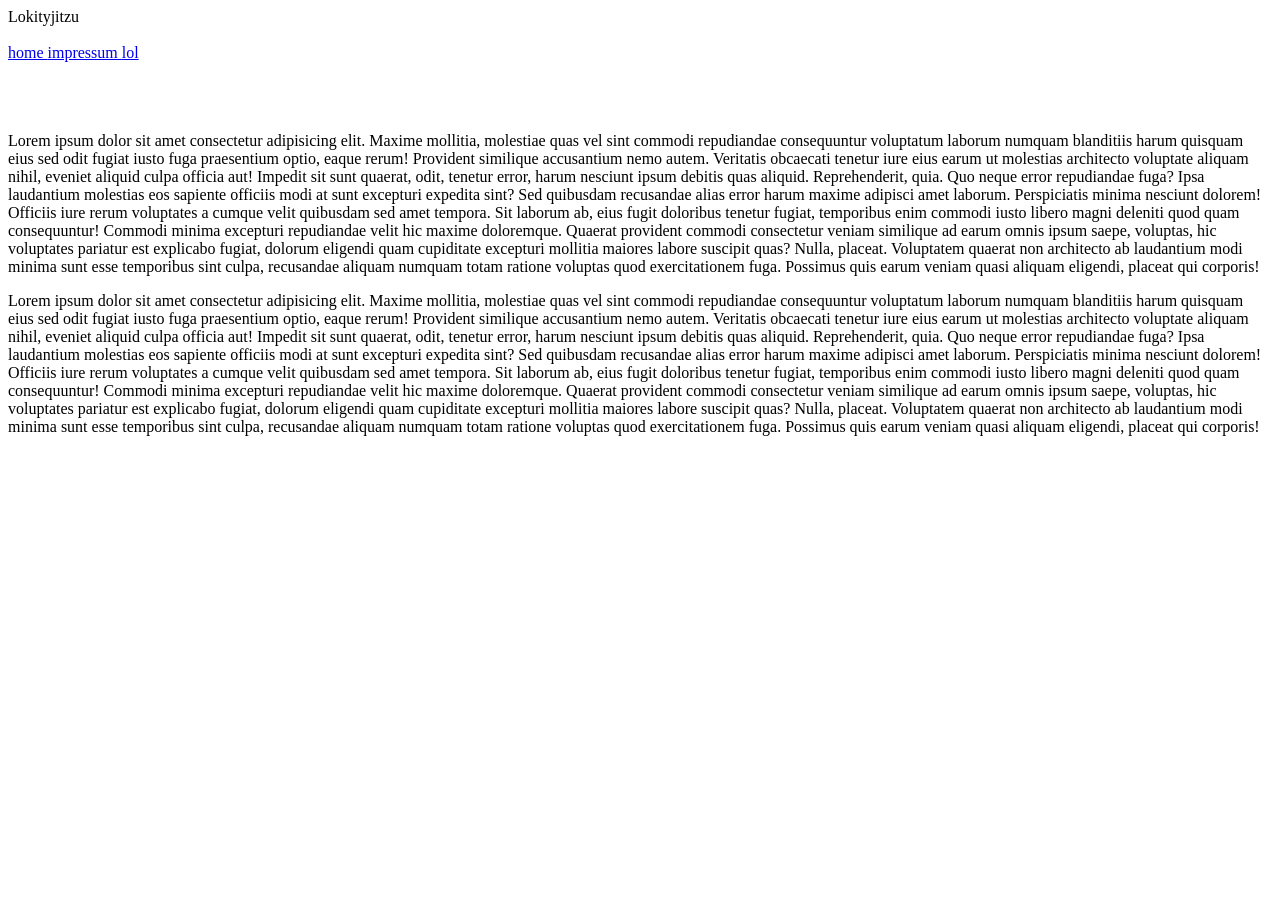
==== index.html @ 3b1784e5 "Update and rename README.md to index.html" ====
<!DOCTYPE html>
<html lang="de">
<head>
    <meta charset="UTF-8">
    <title>Home</title>
    <link rel="stylesheet" type="text/css" href="style.css">
</head>
<body>
    <div id="site">
        <div id="navbar">
            <div class="logo">
                Lokityjitzu
            </div>
            <br>
            <a href="#" class="eintrag"> home </a>
            <a href="#" class="eintrag"> impressum </a>
            <a href="#" class="eintrag"> lol </a>
        </div>
        <br class="void">
        <br class="void">
        <br class="void">
        <div id="texte">
            <div class="text">
                <p>Lorem ipsum dolor sit amet consectetur adipisicing elit. Maxime mollitia,
                    molestiae quas vel sint commodi repudiandae consequuntur voluptatum laborum
                    numquam blanditiis harum quisquam eius sed odit fugiat iusto fuga praesentium
                    optio, eaque rerum! Provident similique accusantium nemo autem. Veritatis
                    obcaecati tenetur iure eius earum ut molestias architecto voluptate aliquam
                    nihil, eveniet aliquid culpa officia aut! Impedit sit sunt quaerat, odit,
                    tenetur error, harum nesciunt ipsum debitis quas aliquid. Reprehenderit,
                    quia. Quo neque error repudiandae fuga? Ipsa laudantium molestias eos
                    sapiente officiis modi at sunt excepturi expedita sint? Sed quibusdam
                    recusandae alias error harum maxime adipisci amet laborum. Perspiciatis
                    minima nesciunt dolorem! Officiis iure rerum voluptates a cumque velit
                    quibusdam sed amet tempora. Sit laborum ab, eius fugit doloribus tenetur
                    fugiat, temporibus enim commodi iusto libero magni deleniti quod quam
                    consequuntur! Commodi minima excepturi repudiandae velit hic maxime
                    doloremque. Quaerat provident commodi consectetur veniam similique ad
                    earum omnis ipsum saepe, voluptas, hic voluptates pariatur est explicabo
                    fugiat, dolorum eligendi quam cupiditate excepturi mollitia maiores labore
                    suscipit quas? Nulla, placeat. Voluptatem quaerat non architecto ab laudantium
                    modi minima sunt esse temporibus sint culpa, recusandae aliquam numquam
                    totam ratione voluptas quod exercitationem fuga. Possimus quis earum veniam
                    quasi aliquam eligendi, placeat qui corporis!</p>
            </div>
            <div class="text">
                <p>Lorem ipsum dolor sit amet consectetur adipisicing elit. Maxime mollitia,
                    molestiae quas vel sint commodi repudiandae consequuntur voluptatum laborum
                    numquam blanditiis harum quisquam eius sed odit fugiat iusto fuga praesentium
                    optio, eaque rerum! Provident similique accusantium nemo autem. Veritatis
                    obcaecati tenetur iure eius earum ut molestias architecto voluptate aliquam
                    nihil, eveniet aliquid culpa officia aut! Impedit sit sunt quaerat, odit,
                    tenetur error, harum nesciunt ipsum debitis quas aliquid. Reprehenderit,
                    quia. Quo neque error repudiandae fuga? Ipsa laudantium molestias eos
                    sapiente officiis modi at sunt excepturi expedita sint? Sed quibusdam
                    recusandae alias error harum maxime adipisci amet laborum. Perspiciatis
                    minima nesciunt dolorem! Officiis iure rerum voluptates a cumque velit
                    quibusdam sed amet tempora. Sit laborum ab, eius fugit doloribus tenetur
                    fugiat, temporibus enim commodi iusto libero magni deleniti quod quam
                    consequuntur! Commodi minima excepturi repudiandae velit hic maxime
                    doloremque. Quaerat provident commodi consectetur veniam similique ad
                    earum omnis ipsum saepe, voluptas, hic voluptates pariatur est explicabo
                    fugiat, dolorum eligendi quam cupiditate excepturi mollitia maiores labore
                    suscipit quas? Nulla, placeat. Voluptatem quaerat non architecto ab laudantium
                    modi minima sunt esse temporibus sint culpa, recusandae aliquam numquam
                    totam ratione voluptas quod exercitationem fuga. Possimus quis earum veniam
                    quasi aliquam eligendi, placeat qui corporis!</p>
            </div>
        </div>
    </div>
</body>
</html>
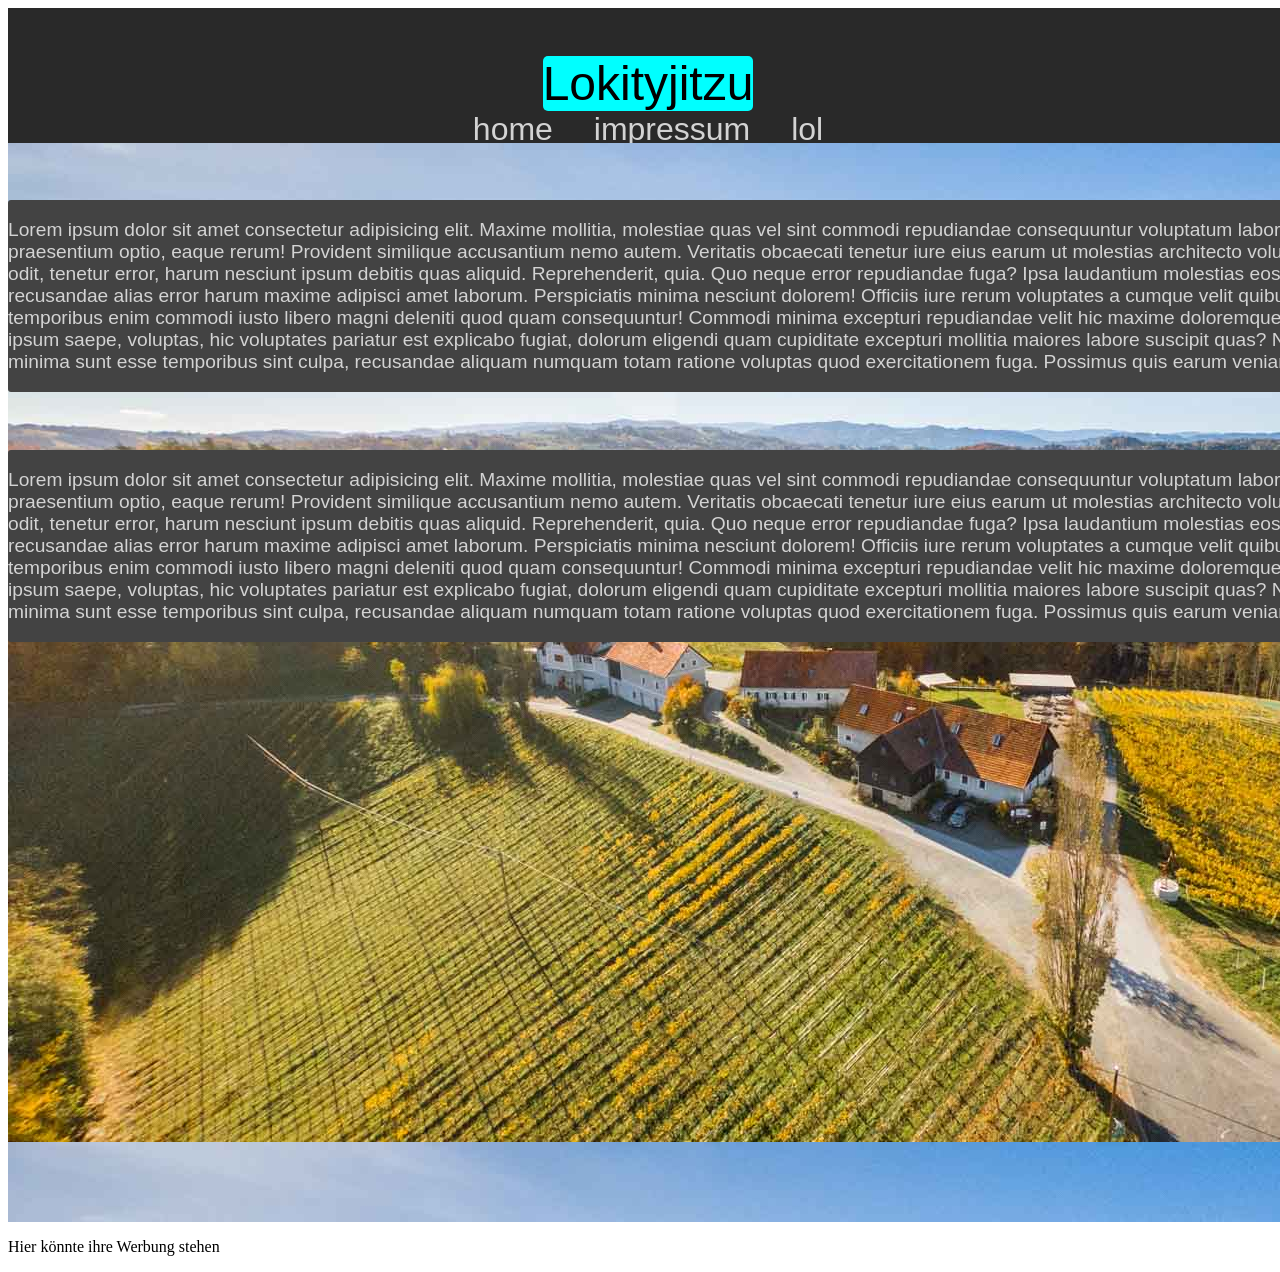
==== commit c60a867e: "Update index.html" ====
--- a/index.html
+++ b/index.html
@@ -13,7 +13,7 @@
             </div>
             <br>
             <a href="#" class="eintrag"> home </a>
-            <a href="#" class="eintrag"> impressum </a>
+            <a href="#impressum" class="eintrag"> impressum </a>
             <a href="#" class="eintrag"> lol </a>
         </div>
         <br class="void">
@@ -67,6 +67,7 @@
                     quasi aliquam eligendi, placeat qui corporis!</p>
             </div>
         </div>
+        <p id="impressum">Hier könnte ihre Werbung stehen</p>
     </div>
 </body>
 </html>
--- a/style.css
+++ b/style.css
@@ -0,0 +1,54 @@
+.logo {
+    font-family: Arial;
+    background-color: aqua;
+    border-radius: 5px;
+    font-size: 3em;
+    display: inline-flex;
+    margin-top: 1em;
+}
+
+.eintrag {
+    font-size: 2em;
+    font-family: Arial, monospace;
+    text-decoration: none;
+    color: lightgray;
+    padding: 1em 0.5em 0.5em;
+}
+
+.eintrag:hover {
+    color: lightblue;
+}
+
+.text {
+    font-family: Arial;
+    font-size: 1.2em;
+    background-color: #434343;
+    contain: content;
+    margin-top: 3em;
+    color: lightgray;
+    border-radius: 3px;
+    width: 100%;
+
+}
+
+#texte {
+    z-index: 2;
+    background-image: url("background.jpg");
+    padding-top: 5em;
+    width: 1920px;
+    height: 1080px;
+}
+
+.void {
+    height: 100cm;
+}
+
+#navbar {
+    background-color: #292929;
+    height: 15%;
+    text-align: center;
+    position: fixed;
+    width: 100%;
+    overflow: auto;
+    z-index: 1;
+}
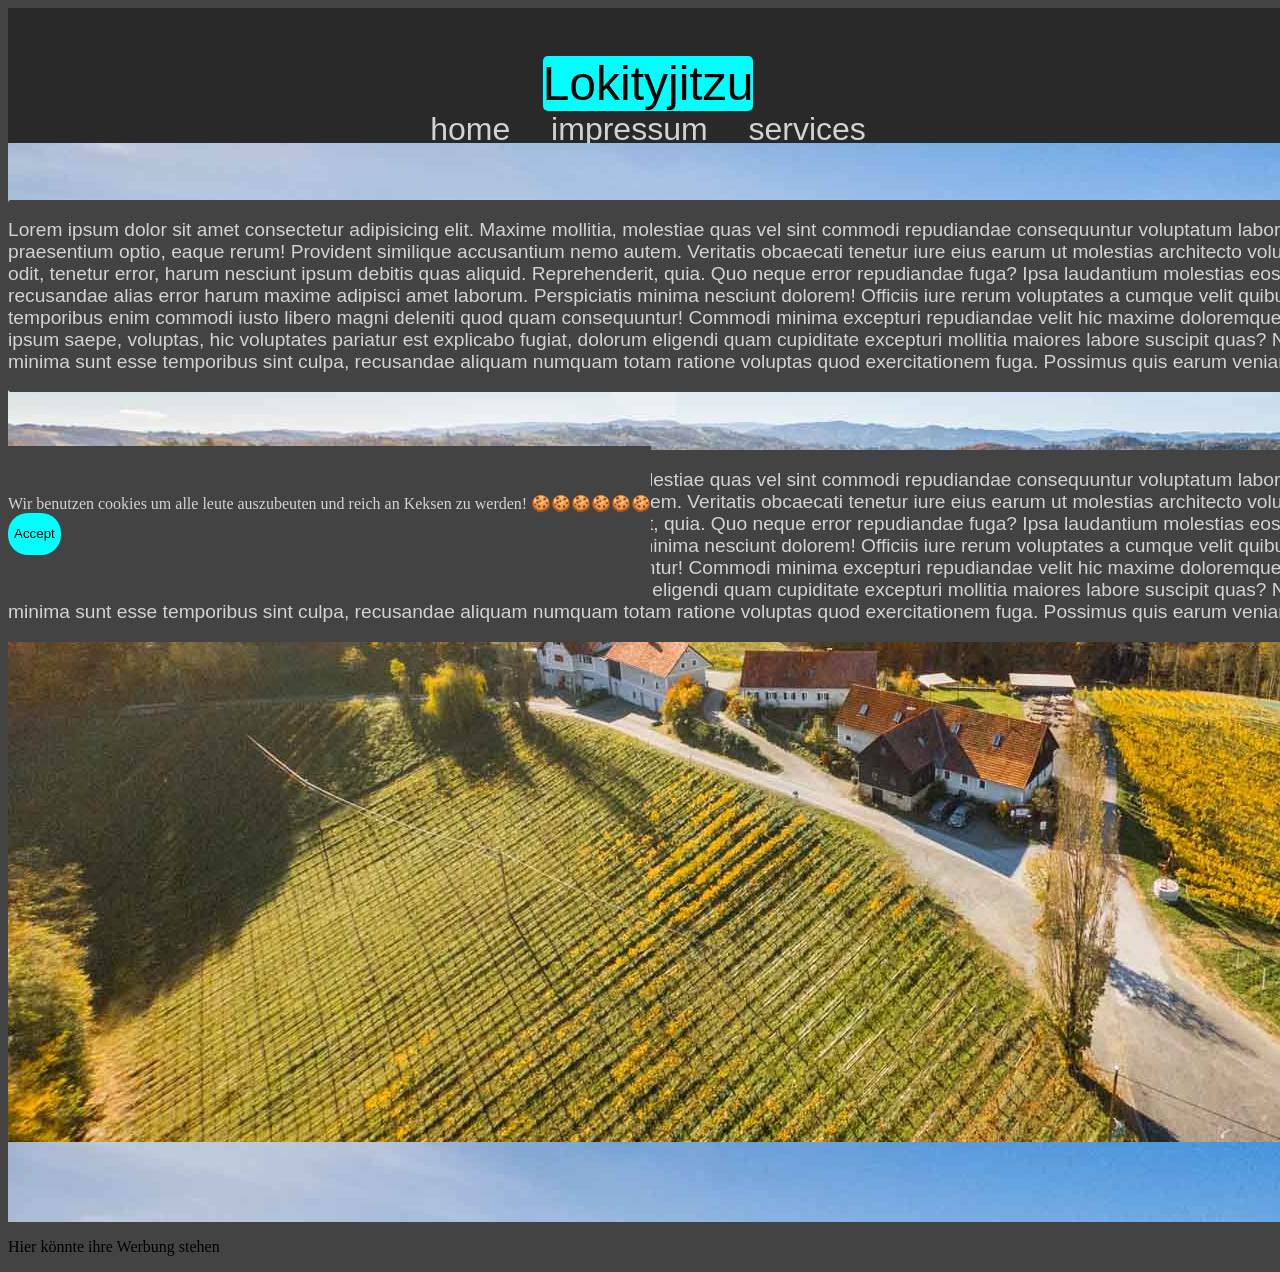
==== commit 70dc86f4: "Add files via upload" ====
--- a/index.html
+++ b/index.html
@@ -1,73 +1,86 @@
-<!DOCTYPE html>
-<html lang="de">
-<head>
-    <meta charset="UTF-8">
-    <title>Home</title>
-    <link rel="stylesheet" type="text/css" href="style.css">
-</head>
-<body>
-    <div id="site">
-        <div id="navbar">
-            <div class="logo">
-                Lokityjitzu
-            </div>
-            <br>
-            <a href="#" class="eintrag"> home </a>
-            <a href="#impressum" class="eintrag"> impressum </a>
-            <a href="#" class="eintrag"> lol </a>
-        </div>
-        <br class="void">
-        <br class="void">
-        <br class="void">
-        <div id="texte">
-            <div class="text">
-                <p>Lorem ipsum dolor sit amet consectetur adipisicing elit. Maxime mollitia,
-                    molestiae quas vel sint commodi repudiandae consequuntur voluptatum laborum
-                    numquam blanditiis harum quisquam eius sed odit fugiat iusto fuga praesentium
-                    optio, eaque rerum! Provident similique accusantium nemo autem. Veritatis
-                    obcaecati tenetur iure eius earum ut molestias architecto voluptate aliquam
-                    nihil, eveniet aliquid culpa officia aut! Impedit sit sunt quaerat, odit,
-                    tenetur error, harum nesciunt ipsum debitis quas aliquid. Reprehenderit,
-                    quia. Quo neque error repudiandae fuga? Ipsa laudantium molestias eos
-                    sapiente officiis modi at sunt excepturi expedita sint? Sed quibusdam
-                    recusandae alias error harum maxime adipisci amet laborum. Perspiciatis
-                    minima nesciunt dolorem! Officiis iure rerum voluptates a cumque velit
-                    quibusdam sed amet tempora. Sit laborum ab, eius fugit doloribus tenetur
-                    fugiat, temporibus enim commodi iusto libero magni deleniti quod quam
-                    consequuntur! Commodi minima excepturi repudiandae velit hic maxime
-                    doloremque. Quaerat provident commodi consectetur veniam similique ad
-                    earum omnis ipsum saepe, voluptas, hic voluptates pariatur est explicabo
-                    fugiat, dolorum eligendi quam cupiditate excepturi mollitia maiores labore
-                    suscipit quas? Nulla, placeat. Voluptatem quaerat non architecto ab laudantium
-                    modi minima sunt esse temporibus sint culpa, recusandae aliquam numquam
-                    totam ratione voluptas quod exercitationem fuga. Possimus quis earum veniam
-                    quasi aliquam eligendi, placeat qui corporis!</p>
-            </div>
-            <div class="text">
-                <p>Lorem ipsum dolor sit amet consectetur adipisicing elit. Maxime mollitia,
-                    molestiae quas vel sint commodi repudiandae consequuntur voluptatum laborum
-                    numquam blanditiis harum quisquam eius sed odit fugiat iusto fuga praesentium
-                    optio, eaque rerum! Provident similique accusantium nemo autem. Veritatis
-                    obcaecati tenetur iure eius earum ut molestias architecto voluptate aliquam
-                    nihil, eveniet aliquid culpa officia aut! Impedit sit sunt quaerat, odit,
-                    tenetur error, harum nesciunt ipsum debitis quas aliquid. Reprehenderit,
-                    quia. Quo neque error repudiandae fuga? Ipsa laudantium molestias eos
-                    sapiente officiis modi at sunt excepturi expedita sint? Sed quibusdam
-                    recusandae alias error harum maxime adipisci amet laborum. Perspiciatis
-                    minima nesciunt dolorem! Officiis iure rerum voluptates a cumque velit
-                    quibusdam sed amet tempora. Sit laborum ab, eius fugit doloribus tenetur
-                    fugiat, temporibus enim commodi iusto libero magni deleniti quod quam
-                    consequuntur! Commodi minima excepturi repudiandae velit hic maxime
-                    doloremque. Quaerat provident commodi consectetur veniam similique ad
-                    earum omnis ipsum saepe, voluptas, hic voluptates pariatur est explicabo
-                    fugiat, dolorum eligendi quam cupiditate excepturi mollitia maiores labore
-                    suscipit quas? Nulla, placeat. Voluptatem quaerat non architecto ab laudantium
-                    modi minima sunt esse temporibus sint culpa, recusandae aliquam numquam
-                    totam ratione voluptas quod exercitationem fuga. Possimus quis earum veniam
-                    quasi aliquam eligendi, placeat qui corporis!</p>
-            </div>
-        </div>
-        <p id="impressum">Hier könnte ihre Werbung stehen</p>
-    </div>
-</body>
-</html>
+<!DOCTYPE html>
+<html lang="de">
+<head>
+    <meta charset="UTF-8">
+    <title>Home</title>
+    <link rel="stylesheet" type="text/css" href="style.css">
+    <script src="https://ajax.googleapis.com/ajax/libs/jquery/3.6.0/jquery.min.js"></script>
+    <script src="main.js"></script>
+</head>
+<body>
+    <div id="site">
+        <div id="navbar">
+            <div class="logo">
+                Lokityjitzu
+            </div>
+            <br>
+            <a href="#" class="eintrag"> home </a>
+            <a href="#impressum" class="eintrag" id="impressumlink"> impressum </a>
+            <a class="eintrag" id="serviceslink"> services </a>
+        </div>
+        <br class="void">
+        <br class="void">
+        <br class="void">
+        <div id="services">
+            <p>
+                Wir Bieten Lorem Ipsum an!
+                Fertiges und frisches Lorem
+                Ipsum nur hier und heute!
+            </p>
+        </div>
+        <div id="cookiebanner">
+            Wir benutzen cookies um alle leute auszubeuten und reich an Keksen zu werden! 🍪🍪🍪🍪🍪🍪 <br>
+            <button id="cookieaccept" onclick="AcceptCookies()">Accept</button>
+        </div>
+        <div id="texte">
+            <div class="text">
+                <p>Lorem ipsum dolor sit amet consectetur adipisicing elit. Maxime mollitia,
+                    molestiae quas vel sint commodi repudiandae consequuntur voluptatum laborum
+                    numquam blanditiis harum quisquam eius sed odit fugiat iusto fuga praesentium
+                    optio, eaque rerum! Provident similique accusantium nemo autem. Veritatis
+                    obcaecati tenetur iure eius earum ut molestias architecto voluptate aliquam
+                    nihil, eveniet aliquid culpa officia aut! Impedit sit sunt quaerat, odit,
+                    tenetur error, harum nesciunt ipsum debitis quas aliquid. Reprehenderit,
+                    quia. Quo neque error repudiandae fuga? Ipsa laudantium molestias eos
+                    sapiente officiis modi at sunt excepturi expedita sint? Sed quibusdam
+                    recusandae alias error harum maxime adipisci amet laborum. Perspiciatis
+                    minima nesciunt dolorem! Officiis iure rerum voluptates a cumque velit
+                    quibusdam sed amet tempora. Sit laborum ab, eius fugit doloribus tenetur
+                    fugiat, temporibus enim commodi iusto libero magni deleniti quod quam
+                    consequuntur! Commodi minima excepturi repudiandae velit hic maxime
+                    doloremque. Quaerat provident commodi consectetur veniam similique ad
+                    earum omnis ipsum saepe, voluptas, hic voluptates pariatur est explicabo
+                    fugiat, dolorum eligendi quam cupiditate excepturi mollitia maiores labore
+                    suscipit quas? Nulla, placeat. Voluptatem quaerat non architecto ab laudantium
+                    modi minima sunt esse temporibus sint culpa, recusandae aliquam numquam
+                    totam ratione voluptas quod exercitationem fuga. Possimus quis earum veniam
+                    quasi aliquam eligendi, placeat qui corporis!</p>
+            </div>
+            <div class="text">
+                <p>Lorem ipsum dolor sit amet consectetur adipisicing elit. Maxime mollitia,
+                    molestiae quas vel sint commodi repudiandae consequuntur voluptatum laborum
+                    numquam blanditiis harum quisquam eius sed odit fugiat iusto fuga praesentium
+                    optio, eaque rerum! Provident similique accusantium nemo autem. Veritatis
+                    obcaecati tenetur iure eius earum ut molestias architecto voluptate aliquam
+                    nihil, eveniet aliquid culpa officia aut! Impedit sit sunt quaerat, odit,
+                    tenetur error, harum nesciunt ipsum debitis quas aliquid. Reprehenderit,
+                    quia. Quo neque error repudiandae fuga? Ipsa laudantium molestias eos
+                    sapiente officiis modi at sunt excepturi expedita sint? Sed quibusdam
+                    recusandae alias error harum maxime adipisci amet laborum. Perspiciatis
+                    minima nesciunt dolorem! Officiis iure rerum voluptates a cumque velit
+                    quibusdam sed amet tempora. Sit laborum ab, eius fugit doloribus tenetur
+                    fugiat, temporibus enim commodi iusto libero magni deleniti quod quam
+                    consequuntur! Commodi minima excepturi repudiandae velit hic maxime
+                    doloremque. Quaerat provident commodi consectetur veniam similique ad
+                    earum omnis ipsum saepe, voluptas, hic voluptates pariatur est explicabo
+                    fugiat, dolorum eligendi quam cupiditate excepturi mollitia maiores labore
+                    suscipit quas? Nulla, placeat. Voluptatem quaerat non architecto ab laudantium
+                    modi minima sunt esse temporibus sint culpa, recusandae aliquam numquam
+                    totam ratione voluptas quod exercitationem fuga. Possimus quis earum veniam
+                    quasi aliquam eligendi, placeat qui corporis!</p>
+            </div>
+        </div>
+        <p id="impressum">Hier könnte ihre Werbung stehen</p>
+    </div>
+</body>
+</html>
--- a/style.css
+++ b/style.css
@@ -1,3 +1,35 @@
+body {
+    background-color: #434343;
+}
+
+#site {
+    width: 100%;
+    height: 100%;
+}
+
+#cookiebanner {
+    position: fixed;
+    margin-top: 30%;
+    padding-top: 3em;
+    padding-bottom: 3em;
+    background-color: #434343;
+    color: lightgray;
+    z-index: 102;
+}
+
+#cookieaccept {
+    border-style: none;
+    padding-top: 1em;
+    padding-bottom: 1em;
+    background-color: aqua;
+    border-radius: 20px;
+}
+
+#cookieaccept:hover {
+    background-color: #00c8c8;
+    color: #434343;
+}
+
 .logo {
     font-family: Arial;
     background-color: aqua;
@@ -12,7 +44,15 @@
     font-family: Arial, monospace;
     text-decoration: none;
     color: lightgray;
-    padding: 1em 0.5em 0.5em;
+    margin: 1em 0.5em 0.5em;
+}
+
+#serviceslink {
+    font-size: 2em;
+    font-family: Arial, monospace;
+    color: lightgray;
+    margin: 1em 0.5em 0.5em;
+    z-index: 101;
 }
 
 .eintrag:hover {
@@ -50,5 +90,16 @@
     position: fixed;
     width: 100%;
     overflow: auto;
-    z-index: 1;
+    z-index: 100;
+}
+
+#services{
+    font-family: Arial;
+    background-color: #292929;
+    color: lightgray;
+    position: fixed;
+    padding-inline: 1em;
+    z-index: 101;
+    margin-top: 5.9em;
+    margin-left: 63.85em;
 }
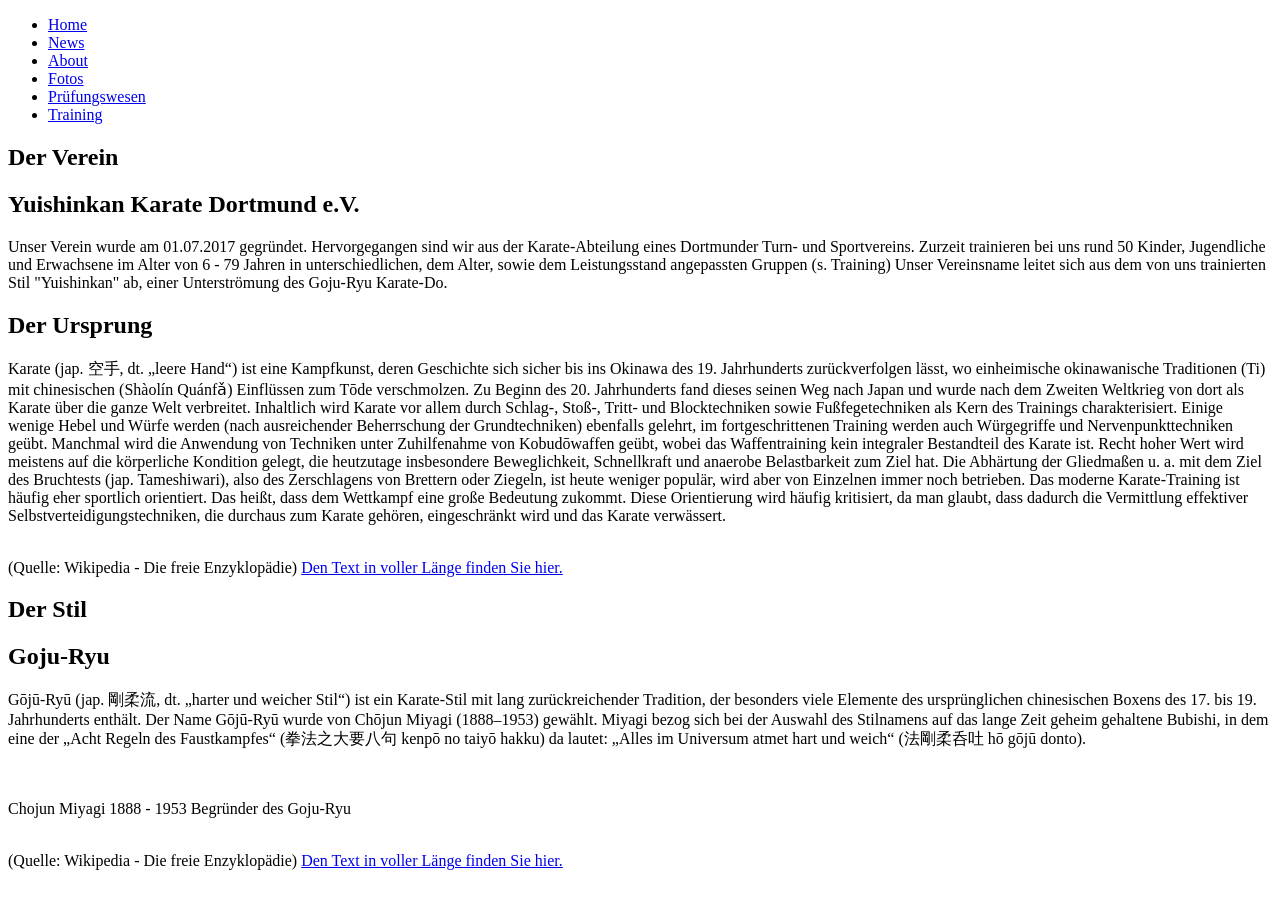
==== commit e90f85f5: "Add files via upload" ====
--- a/index.html
+++ b/index.html
@@ -2,85 +2,56 @@
 <html lang="de">
 <head>
     <meta charset="UTF-8">
-    <title>Home</title>
-    <link rel="stylesheet" type="text/css" href="style.css">
-    <script src="https://ajax.googleapis.com/ajax/libs/jquery/3.6.0/jquery.min.js"></script>
-    <script src="main.js"></script>
+    <meta http-equiv="X-UA-Compatible" content="IE=edge">
+    <meta name="viewport" content="width=device-width, initial-scale=1.0">
+    <title>Yuishinkan Karate Dortmund</title>
+    <link rel="stylesheet" href="style/style.css">
 </head>
 <body>
-    <div id="site">
-        <div id="navbar">
-            <div class="logo">
-                Lokityjitzu
-            </div>
-            <br>
-            <a href="#" class="eintrag"> home </a>
-            <a href="#impressum" class="eintrag" id="impressumlink"> impressum </a>
-            <a class="eintrag" id="serviceslink"> services </a>
-        </div>
-        <br class="void">
-        <br class="void">
-        <br class="void">
-        <div id="services">
-            <p>
-                Wir Bieten Lorem Ipsum an!
-                Fertiges und frisches Lorem
-                Ipsum nur hier und heute!
-            </p>
-        </div>
-        <div id="cookiebanner">
-            Wir benutzen cookies um alle leute auszubeuten und reich an Keksen zu werden! 🍪🍪🍪🍪🍪🍪 <br>
-            <button id="cookieaccept" onclick="AcceptCookies()">Accept</button>
-        </div>
-        <div id="texte">
-            <div class="text">
-                <p>Lorem ipsum dolor sit amet consectetur adipisicing elit. Maxime mollitia,
-                    molestiae quas vel sint commodi repudiandae consequuntur voluptatum laborum
-                    numquam blanditiis harum quisquam eius sed odit fugiat iusto fuga praesentium
-                    optio, eaque rerum! Provident similique accusantium nemo autem. Veritatis
-                    obcaecati tenetur iure eius earum ut molestias architecto voluptate aliquam
-                    nihil, eveniet aliquid culpa officia aut! Impedit sit sunt quaerat, odit,
-                    tenetur error, harum nesciunt ipsum debitis quas aliquid. Reprehenderit,
-                    quia. Quo neque error repudiandae fuga? Ipsa laudantium molestias eos
-                    sapiente officiis modi at sunt excepturi expedita sint? Sed quibusdam
-                    recusandae alias error harum maxime adipisci amet laborum. Perspiciatis
-                    minima nesciunt dolorem! Officiis iure rerum voluptates a cumque velit
-                    quibusdam sed amet tempora. Sit laborum ab, eius fugit doloribus tenetur
-                    fugiat, temporibus enim commodi iusto libero magni deleniti quod quam
-                    consequuntur! Commodi minima excepturi repudiandae velit hic maxime
-                    doloremque. Quaerat provident commodi consectetur veniam similique ad
-                    earum omnis ipsum saepe, voluptas, hic voluptates pariatur est explicabo
-                    fugiat, dolorum eligendi quam cupiditate excepturi mollitia maiores labore
-                    suscipit quas? Nulla, placeat. Voluptatem quaerat non architecto ab laudantium
-                    modi minima sunt esse temporibus sint culpa, recusandae aliquam numquam
-                    totam ratione voluptas quod exercitationem fuga. Possimus quis earum veniam
-                    quasi aliquam eligendi, placeat qui corporis!</p>
-            </div>
-            <div class="text">
-                <p>Lorem ipsum dolor sit amet consectetur adipisicing elit. Maxime mollitia,
-                    molestiae quas vel sint commodi repudiandae consequuntur voluptatum laborum
-                    numquam blanditiis harum quisquam eius sed odit fugiat iusto fuga praesentium
-                    optio, eaque rerum! Provident similique accusantium nemo autem. Veritatis
-                    obcaecati tenetur iure eius earum ut molestias architecto voluptate aliquam
-                    nihil, eveniet aliquid culpa officia aut! Impedit sit sunt quaerat, odit,
-                    tenetur error, harum nesciunt ipsum debitis quas aliquid. Reprehenderit,
-                    quia. Quo neque error repudiandae fuga? Ipsa laudantium molestias eos
-                    sapiente officiis modi at sunt excepturi expedita sint? Sed quibusdam
-                    recusandae alias error harum maxime adipisci amet laborum. Perspiciatis
-                    minima nesciunt dolorem! Officiis iure rerum voluptates a cumque velit
-                    quibusdam sed amet tempora. Sit laborum ab, eius fugit doloribus tenetur
-                    fugiat, temporibus enim commodi iusto libero magni deleniti quod quam
-                    consequuntur! Commodi minima excepturi repudiandae velit hic maxime
-                    doloremque. Quaerat provident commodi consectetur veniam similique ad
-                    earum omnis ipsum saepe, voluptas, hic voluptates pariatur est explicabo
-                    fugiat, dolorum eligendi quam cupiditate excepturi mollitia maiores labore
-                    suscipit quas? Nulla, placeat. Voluptatem quaerat non architecto ab laudantium
-                    modi minima sunt esse temporibus sint culpa, recusandae aliquam numquam
-                    totam ratione voluptas quod exercitationem fuga. Possimus quis earum veniam
-                    quasi aliquam eligendi, placeat qui corporis!</p>
-            </div>
-        </div>
-        <p id="impressum">Hier könnte ihre Werbung stehen</p>
+    <nav>
+        <ul>
+            <li><a href="/">Home</a></li>
+            <li><a href="/">News</a></li>
+            <li><a href="/">About</a></li>
+            <li><a href="/">Fotos</a></li>
+            <li><a href="/">Prüfungswesen</a></li>
+            <li><a href="/">Training</a></li>
+        </ul>
+    </nav>
+
+    <div class="flag">
+        <div class="point"></div>
     </div>
+    
+    <main>
+    <section>
+        <h1>Der Verein</h1>
+        <h2>Yuishinkan Karate Dortmund e.V.</h2>
+        <p>Unser Verein wurde am 01.07.2017 gegründet. Hervorgegangen sind wir aus der Karate-Abteilung eines Dortmunder Turn- und Sportvereins. Zurzeit trainieren bei uns rund 50 Kinder, Jugendliche und Erwachsene im Alter von 6 - 79 Jahren in unterschiedlichen, dem Alter, sowie dem Leistungsstand angepassten Gruppen (s. Training) Unser Vereinsname leitet sich aus dem von uns trainierten Stil "Yuishinkan" ab, einer Unterströmung des Goju-Ryu Karate-Do. 
+        </p>
+    </section>
+
+    <section>
+        <h1>Der Ursprung</h1>
+        <p>Karate (jap. 空手, dt. „leere Hand“) ist eine Kampfkunst, deren Geschichte sich sicher bis ins Okinawa des 19. Jahrhunderts zurückverfolgen lässt, wo einheimische okinawanische Traditionen (Ti) mit chinesischen (Shàolín Quánfǎ) Einflüssen zum Tōde verschmolzen. Zu Beginn des 20. Jahrhunderts fand dieses seinen Weg nach Japan und wurde nach dem Zweiten Weltkrieg von dort als Karate über die ganze Welt verbreitet. Inhaltlich wird Karate vor allem durch Schlag-, Stoß-, Tritt- und Blocktechniken sowie Fußfegetechniken als Kern des Trainings charakterisiert. Einige wenige Hebel und Würfe werden (nach ausreichender Beherrschung der Grundtechniken) ebenfalls gelehrt, im fortgeschrittenen Training werden auch Würgegriffe und Nervenpunkttechniken geübt. Manchmal wird die Anwendung von Techniken unter Zuhilfenahme von Kobudōwaffen geübt, wobei das Waffentraining kein integraler Bestandteil des Karate ist. Recht hoher Wert wird meistens auf die körperliche Kondition gelegt, die heutzutage insbesondere Beweglichkeit, Schnellkraft und anaerobe Belastbarkeit zum Ziel hat. Die Abhärtung der Gliedmaßen u. a. mit dem Ziel des Bruchtests (jap. Tameshiwari), also des Zerschlagens von Brettern oder Ziegeln, ist heute weniger populär, wird aber von Einzelnen immer noch betrieben. Das moderne Karate-Training ist häufig eher sportlich orientiert. Das heißt, dass dem Wettkampf eine große Bedeutung zukommt. Diese Orientierung wird häufig kritisiert, da man glaubt, dass dadurch die Vermittlung effektiver Selbstverteidigungstechniken, die durchaus zum Karate gehören, eingeschränkt wird und das Karate verwässert.</p>
+        <br>
+        (Quelle: Wikipedia - Die freie Enzyklopädie)
+        <a href="https://de.wikipedia.org/wiki/Karate">Den Text in voller Länge finden Sie hier.</a>
+    </section>
+
+    <section>
+        <h1>Der Stil</h1>
+        <h2>Goju-Ryu</h2>
+        <p>Gōjū-Ryū (jap. 剛柔流, dt. „harter und weicher Stil“) ist ein Karate-Stil mit lang zurückreichender Tradition, der besonders viele Elemente des ursprünglichen chinesischen Boxens des 17. bis 19. Jahrhunderts enthält. Der Name Gōjū-Ryū wurde von Chōjun Miyagi (1888–1953) gewählt. Miyagi bezog sich bei der Auswahl des Stilnamens auf das lange Zeit geheim gehaltene Bubishi, in dem eine der „Acht Regeln des Faustkampfes“ (拳法之大要八句 kenpō no taiyō hakku) da lautet: „Alles im Universum atmet hart und weich“ (法剛柔呑吐 hō gōjū donto).</p>
+        <img src="images/miyagi.jpg" alt="">
+        <p>Chojun Miyagi
+            1888 - 1953
+            Begründer des Goju-Ryu</p>
+        <br>
+        (Quelle: Wikipedia - Die freie Enzyklopädie)
+        <a href="https://de.wikipedia.org/wiki/G%C5%8Dj%C5%AB-Ry%C5%AB">Den Text in voller Länge finden Sie hier.</a>
+    </section>
+</main>
+
 </body>
 </html>
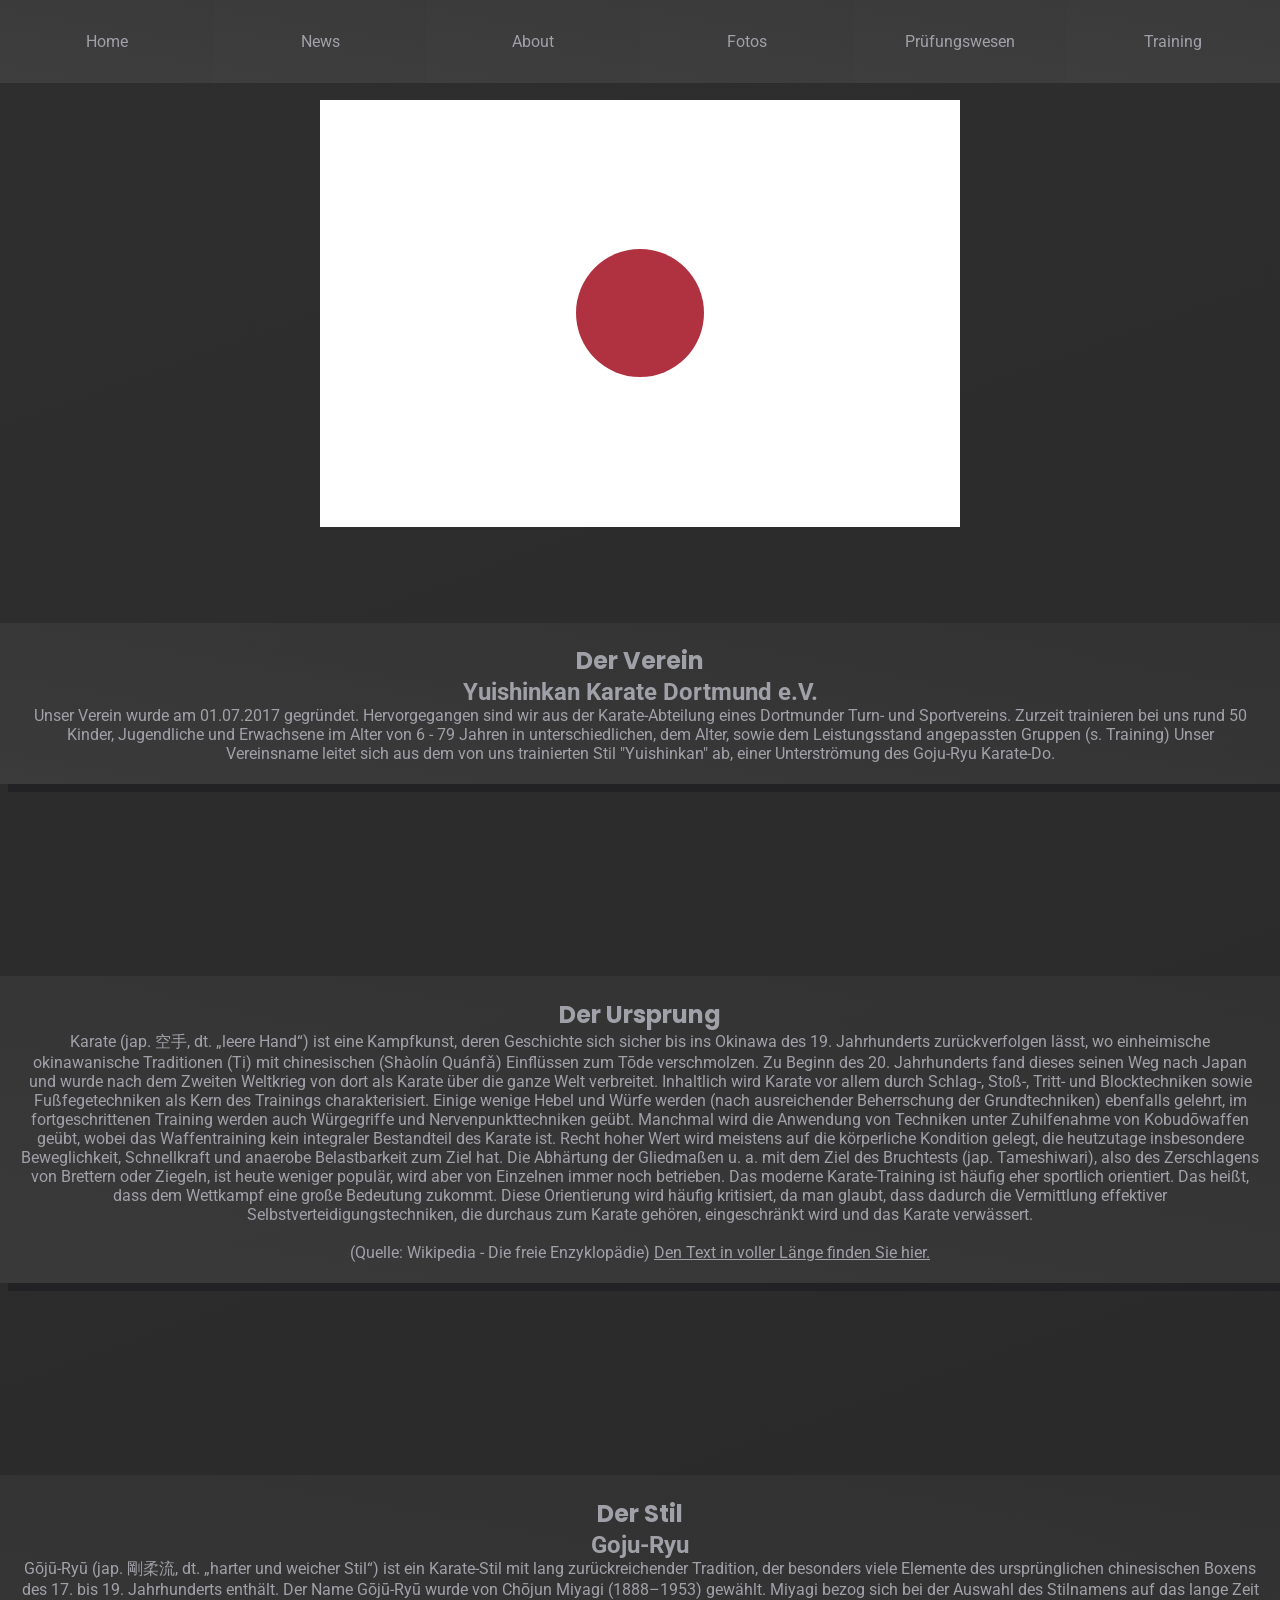
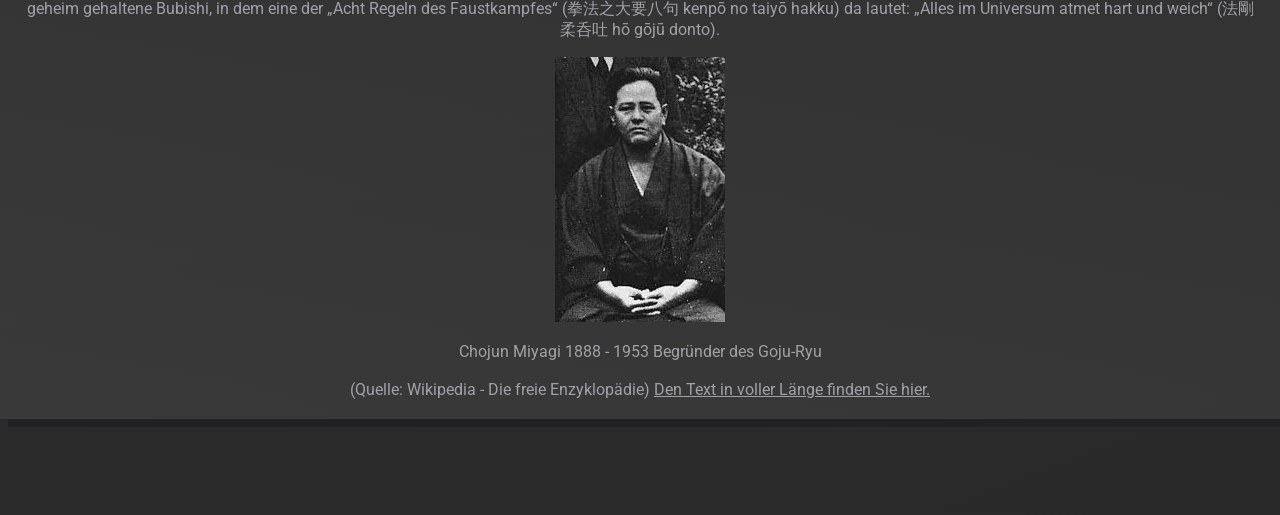
==== commit 8a6c1540: "Update index.html" ====
--- a/index.html
+++ b/index.html
@@ -43,7 +43,7 @@
         <h1>Der Stil</h1>
         <h2>Goju-Ryu</h2>
         <p>Gōjū-Ryū (jap. 剛柔流, dt. „harter und weicher Stil“) ist ein Karate-Stil mit lang zurückreichender Tradition, der besonders viele Elemente des ursprünglichen chinesischen Boxens des 17. bis 19. Jahrhunderts enthält. Der Name Gōjū-Ryū wurde von Chōjun Miyagi (1888–1953) gewählt. Miyagi bezog sich bei der Auswahl des Stilnamens auf das lange Zeit geheim gehaltene Bubishi, in dem eine der „Acht Regeln des Faustkampfes“ (拳法之大要八句 kenpō no taiyō hakku) da lautet: „Alles im Universum atmet hart und weich“ (法剛柔呑吐 hō gōjū donto).</p>
-        <img src="images/miyagi.jpg" alt="">
+        <img src="./images/miyagi.jpg" alt="">
         <p>Chojun Miyagi
             1888 - 1953
             Begründer des Goju-Ryu</p>
@@ -54,4 +54,4 @@
 </main>
 
 </body>
-</html>+</html>
--- a/style/style.css
+++ b/style/style.css
@@ -0,0 +1,151 @@
+@import url("https://fonts.googleapis.com/css2?family=Roboto:ital,wght@0,100;0,300;0,400;0,500;0,700;0,900;1,100;1,300;1,400;1,500;1,700;1,900&display=swap");
+@import url("https://fonts.googleapis.com/css2?family=Poppins:wght@100&display=swap");
+* {
+  margin: 0;
+  padding: 0;
+  -webkit-box-sizing: border-box;
+          box-sizing: border-box;
+}
+
+body {
+  background: linear-gradient(160deg, #2e2e2e, #292929);
+  overflow-x: hidden;
+  width: 100vw;
+  min-height: 100vh;
+  display: -webkit-box;
+  display: -ms-flexbox;
+  display: flex;
+  -webkit-box-orient: vertical;
+  -webkit-box-direction: normal;
+      -ms-flex-direction: column;
+          flex-direction: column;
+  -webkit-box-align: center;
+      -ms-flex-align: center;
+          align-items: center;
+  font-family: 'Roboto';
+  color: #a0a0a8;
+}
+
+body .flag {
+  display: -webkit-box;
+  display: -ms-flexbox;
+  display: flex;
+  -webkit-box-pack: center;
+      -ms-flex-pack: center;
+          justify-content: center;
+  -webkit-box-align: center;
+      -ms-flex-align: center;
+          align-items: center;
+  width: 50vw;
+  height: calc(50vw / 3 * 2);
+  margin-top: 100px;
+  background-color: white;
+  -webkit-transition: 300ms;
+  transition: 300ms;
+}
+
+body .flag:hover {
+  -webkit-transform: scale(1.01);
+          transform: scale(1.01);
+}
+
+body .point {
+  width: calc(calc(50vw / 3) * 0.6);
+  height: calc(calc(50vw / 3) * 0.6);
+  border-radius: 100%;
+  background-color: #B0313F;
+}
+
+body h1 {
+  font-family: 'Poppins';
+}
+
+body main {
+  width: 100%;
+  display: -webkit-box;
+  display: -ms-flexbox;
+  display: flex;
+  -webkit-box-orient: vertical;
+  -webkit-box-direction: normal;
+      -ms-flex-direction: column;
+          flex-direction: column;
+  -webkit-box-align: center;
+      -ms-flex-align: center;
+          align-items: center;
+}
+
+body section {
+  width: 100%;
+  padding: 1.3rem;
+  margin: 6rem;
+  background: linear-gradient(190deg, #3a3a3a6e, #4e4d4d6e);
+  text-align: center;
+  -webkit-box-shadow: 0.5rem 0.5rem #1b1b208a;
+          box-shadow: 0.5rem 0.5rem #1b1b208a;
+  -webkit-transition: 500ms;
+  transition: 500ms;
+}
+
+body section img {
+  margin: 1rem;
+}
+
+body section a {
+  color: #a0a0a8;
+  text-align: center;
+}
+
+body section:hover {
+  -webkit-box-shadow: 1rem 1rem #1b1b208a;
+          box-shadow: 1rem 1rem #1b1b208a;
+  -webkit-transform: translate(-0.5rem, -0.5rem);
+          transform: translate(-0.5rem, -0.5rem);
+}
+
+body nav {
+  position: fixed;
+  z-index: 100;
+}
+
+body nav ul {
+  list-style: none;
+  width: 100vw;
+  display: -webkit-box;
+  display: -ms-flexbox;
+  display: flex;
+  -webkit-box-pack: center;
+      -ms-flex-pack: center;
+          justify-content: center;
+}
+
+body nav ul li {
+  width: 100%;
+  display: -webkit-box;
+  display: -ms-flexbox;
+  display: flex;
+  -webkit-box-pack: center;
+      -ms-flex-pack: center;
+          justify-content: center;
+  padding: 2rem;
+  background: linear-gradient(190deg, #3a3a3a, #3f3e3e);
+  -webkit-transition: 300ms;
+  transition: 300ms;
+}
+
+body nav ul li a {
+  text-decoration: none;
+  color: #a0a0a8;
+  text-align: center;
+}
+
+body nav ul li:hover {
+  -webkit-filter: brightness(108%);
+          filter: brightness(108%);
+  z-index: 101;
+  -webkit-transform: translate(-0.3rem, -0.3rem);
+          transform: translate(-0.3rem, -0.3rem);
+  -webkit-box-shadow: 0.3rem 0.3rem 0.1rem #1b1b208a;
+          box-shadow: 0.3rem 0.3rem 0.1rem #1b1b208a;
+  border-radius: 4px;
+}
+/*# sourceMappingURL=style.css.map */
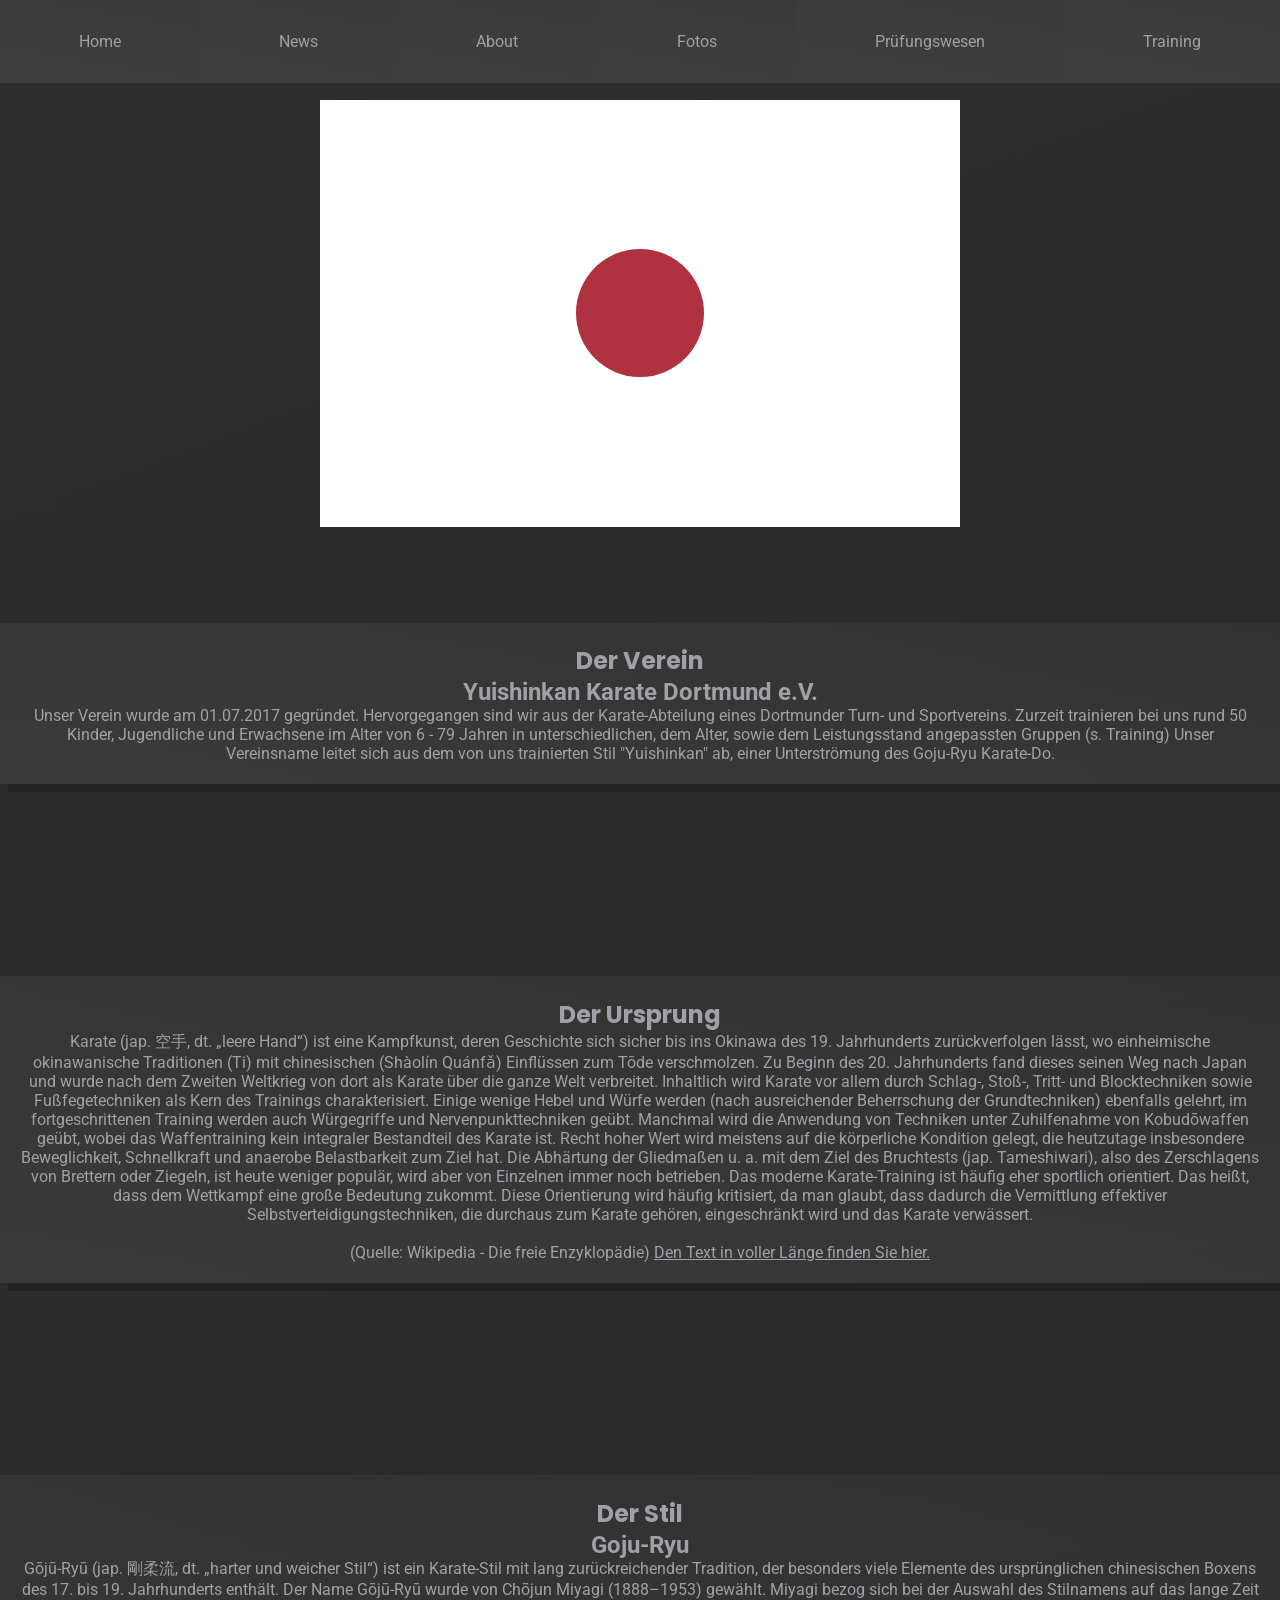
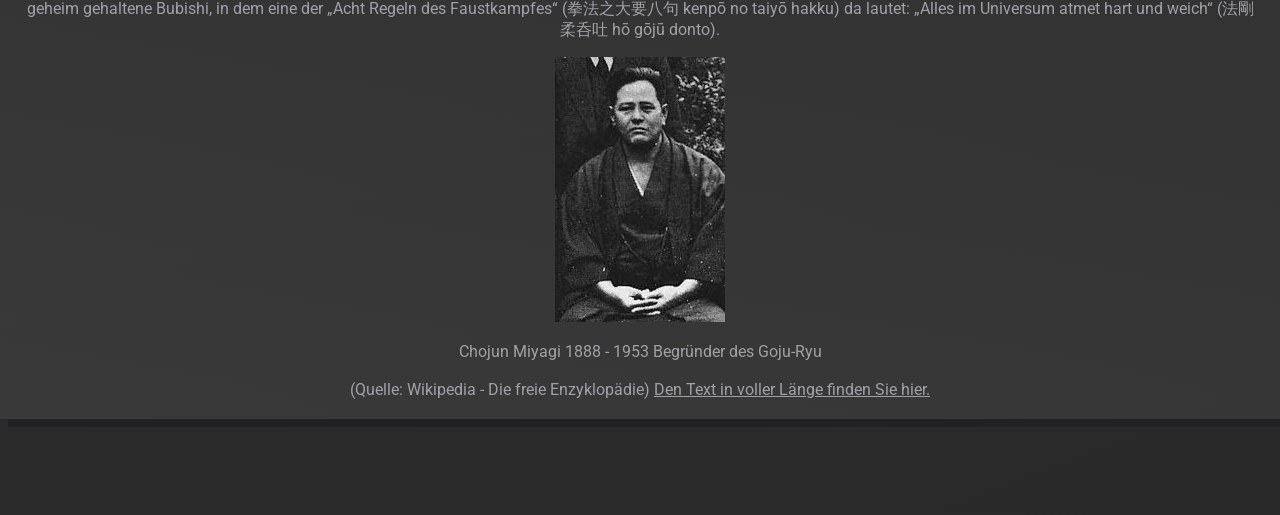
==== commit f5620f26: "Update index.html" ====
--- a/index.html
+++ b/index.html
@@ -10,12 +10,12 @@
 <body>
     <nav>
         <ul>
-            <li><a href="/">Home</a></li>
-            <li><a href="/">News</a></li>
-            <li><a href="/">About</a></li>
-            <li><a href="/">Fotos</a></li>
-            <li><a href="/">Prüfungswesen</a></li>
-            <li><a href="/">Training</a></li>
+            <li><p><a href="/">Home</a></p></li>
+            <li><p><a href="/news">News</a></p></li>
+            <li><p><a href="/about">About</a></p></li>
+            <li><p><a href="/pictures">Fotos</a></p></li>
+            <li><p><a href="/pw">Prüfungswesen</a></p></li>
+            <li><p><a href="/training">Training</a></p></li>
         </ul>
     </nav>
 
@@ -43,7 +43,7 @@
         <h1>Der Stil</h1>
         <h2>Goju-Ryu</h2>
         <p>Gōjū-Ryū (jap. 剛柔流, dt. „harter und weicher Stil“) ist ein Karate-Stil mit lang zurückreichender Tradition, der besonders viele Elemente des ursprünglichen chinesischen Boxens des 17. bis 19. Jahrhunderts enthält. Der Name Gōjū-Ryū wurde von Chōjun Miyagi (1888–1953) gewählt. Miyagi bezog sich bei der Auswahl des Stilnamens auf das lange Zeit geheim gehaltene Bubishi, in dem eine der „Acht Regeln des Faustkampfes“ (拳法之大要八句 kenpō no taiyō hakku) da lautet: „Alles im Universum atmet hart und weich“ (法剛柔呑吐 hō gōjū donto).</p>
-        <img src="./images/miyagi.jpg" alt="">
+        <img src="images/miyagi.jpg" alt="">
         <p>Chojun Miyagi
             1888 - 1953
             Begründer des Goju-Ryu</p>
--- a/style/style.css
+++ b/style/style.css
@@ -3,8 +3,7 @@
 * {
   margin: 0;
   padding: 0;
-  -webkit-box-sizing: border-box;
-          box-sizing: border-box;
+  box-sizing: border-box;
 }
 
 body {
@@ -12,140 +11,94 @@
   overflow-x: hidden;
   width: 100vw;
   min-height: 100vh;
-  display: -webkit-box;
-  display: -ms-flexbox;
   display: flex;
-  -webkit-box-orient: vertical;
-  -webkit-box-direction: normal;
-      -ms-flex-direction: column;
-          flex-direction: column;
-  -webkit-box-align: center;
-      -ms-flex-align: center;
-          align-items: center;
-  font-family: 'Roboto';
+  flex-direction: column;
+  align-items: center;
+  font-family: "Roboto";
   color: #a0a0a8;
 }
-
 body .flag {
-  display: -webkit-box;
-  display: -ms-flexbox;
   display: flex;
-  -webkit-box-pack: center;
-      -ms-flex-pack: center;
-          justify-content: center;
-  -webkit-box-align: center;
-      -ms-flex-align: center;
-          align-items: center;
+  justify-content: center;
+  align-items: center;
   width: 50vw;
   height: calc(50vw / 3 * 2);
   margin-top: 100px;
   background-color: white;
-  -webkit-transition: 300ms;
   transition: 300ms;
 }
-
 body .flag:hover {
-  -webkit-transform: scale(1.01);
-          transform: scale(1.01);
+  transform: scale(1.01);
 }
-
 body .point {
   width: calc(calc(50vw / 3) * 0.6);
   height: calc(calc(50vw / 3) * 0.6);
   border-radius: 100%;
   background-color: #B0313F;
 }
-
 body h1 {
-  font-family: 'Poppins';
+  font-family: "Poppins";
 }
-
 body main {
   width: 100%;
-  display: -webkit-box;
-  display: -ms-flexbox;
   display: flex;
-  -webkit-box-orient: vertical;
-  -webkit-box-direction: normal;
-      -ms-flex-direction: column;
-          flex-direction: column;
-  -webkit-box-align: center;
-      -ms-flex-align: center;
-          align-items: center;
+  flex-direction: column;
+  align-items: center;
 }
-
 body section {
   width: 100%;
   padding: 1.3rem;
   margin: 6rem;
   background: linear-gradient(190deg, #3a3a3a6e, #4e4d4d6e);
   text-align: center;
-  -webkit-box-shadow: 0.5rem 0.5rem #1b1b208a;
-          box-shadow: 0.5rem 0.5rem #1b1b208a;
-  -webkit-transition: 500ms;
+  box-shadow: 0.5rem 0.5rem #1b1b208a;
   transition: 500ms;
 }
-
 body section img {
   margin: 1rem;
 }
-
 body section a {
   color: #a0a0a8;
   text-align: center;
 }
-
 body section:hover {
-  -webkit-box-shadow: 1rem 1rem #1b1b208a;
-          box-shadow: 1rem 1rem #1b1b208a;
-  -webkit-transform: translate(-0.5rem, -0.5rem);
-          transform: translate(-0.5rem, -0.5rem);
+  box-shadow: 1rem 1rem #1b1b208a;
+  transform: translate(-0.5rem, -0.5rem);
 }
-
 body nav {
   position: fixed;
   z-index: 100;
 }
-
 body nav ul {
   list-style: none;
   width: 100vw;
-  display: -webkit-box;
-  display: -ms-flexbox;
-  display: flex;
-  -webkit-box-pack: center;
-      -ms-flex-pack: center;
-          justify-content: center;
+  display: grid;
+  grid-template-columns: repeat(auto-fit, 1fr);
+  grid-auto-flow: column;
 }
-
 body nav ul li {
   width: 100%;
-  display: -webkit-box;
-  display: -ms-flexbox;
   display: flex;
-  -webkit-box-pack: center;
-      -ms-flex-pack: center;
-          justify-content: center;
-  padding: 2rem;
+  justify-content: center;
+  padding: 2rem 0;
   background: linear-gradient(190deg, #3a3a3a, #3f3e3e);
-  -webkit-transition: 300ms;
   transition: 300ms;
 }
-
 body nav ul li a {
   text-decoration: none;
   color: #a0a0a8;
   text-align: center;
 }
-
 body nav ul li:hover {
-  -webkit-filter: brightness(108%);
-          filter: brightness(108%);
+  filter: brightness(108%);
   z-index: 101;
-  -webkit-transform: translate(-0.3rem, -0.3rem);
-          transform: translate(-0.3rem, -0.3rem);
-  -webkit-box-shadow: 0.3rem 0.3rem 0.1rem #1b1b208a;
-          box-shadow: 0.3rem 0.3rem 0.1rem #1b1b208a;
+  transform: translate(-0.3rem, -0.3rem);
+  box-shadow: 0.3rem 0.3rem 0.1rem #1b1b208a;
   border-radius: 4px;
 }
-/*# sourceMappingURL=style.css.map */
+
+@media only screen and (max-width: 720px) {
+  a {
+    font-size: 60%;
+  }
+}
